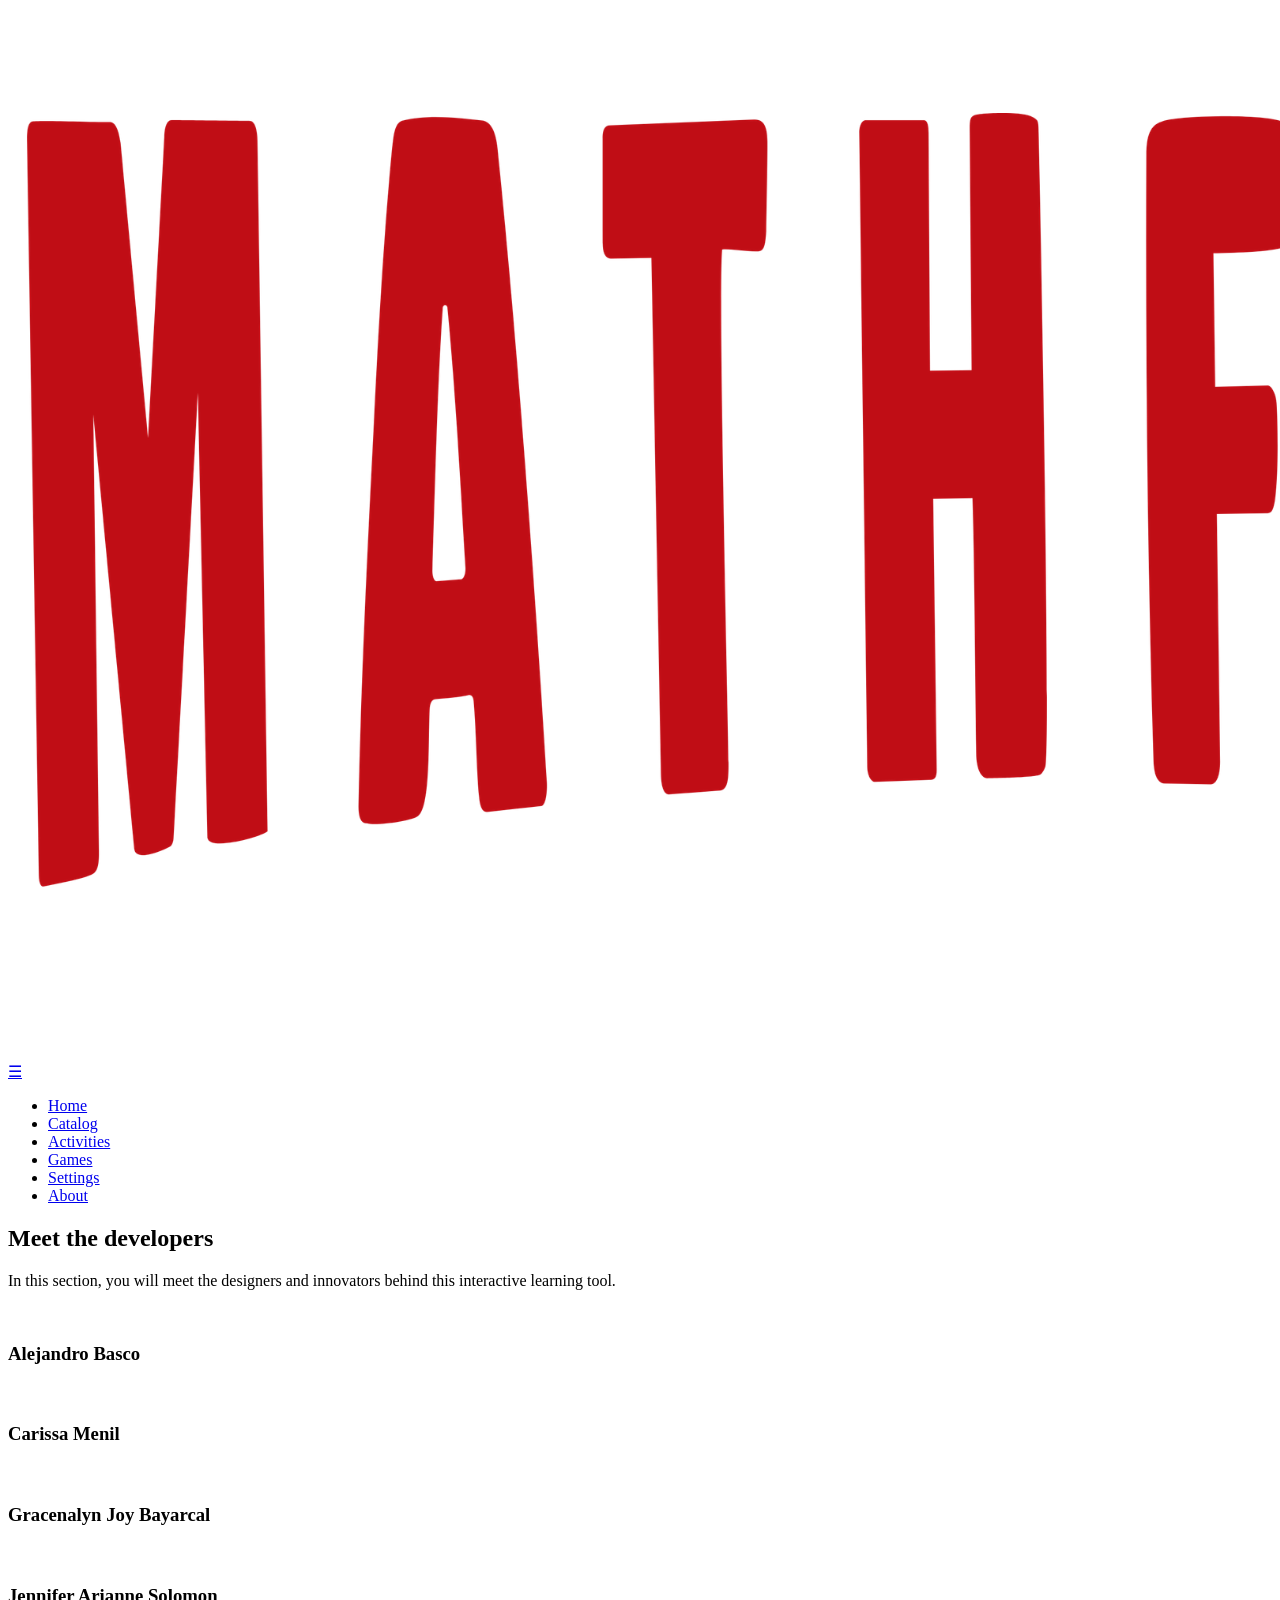
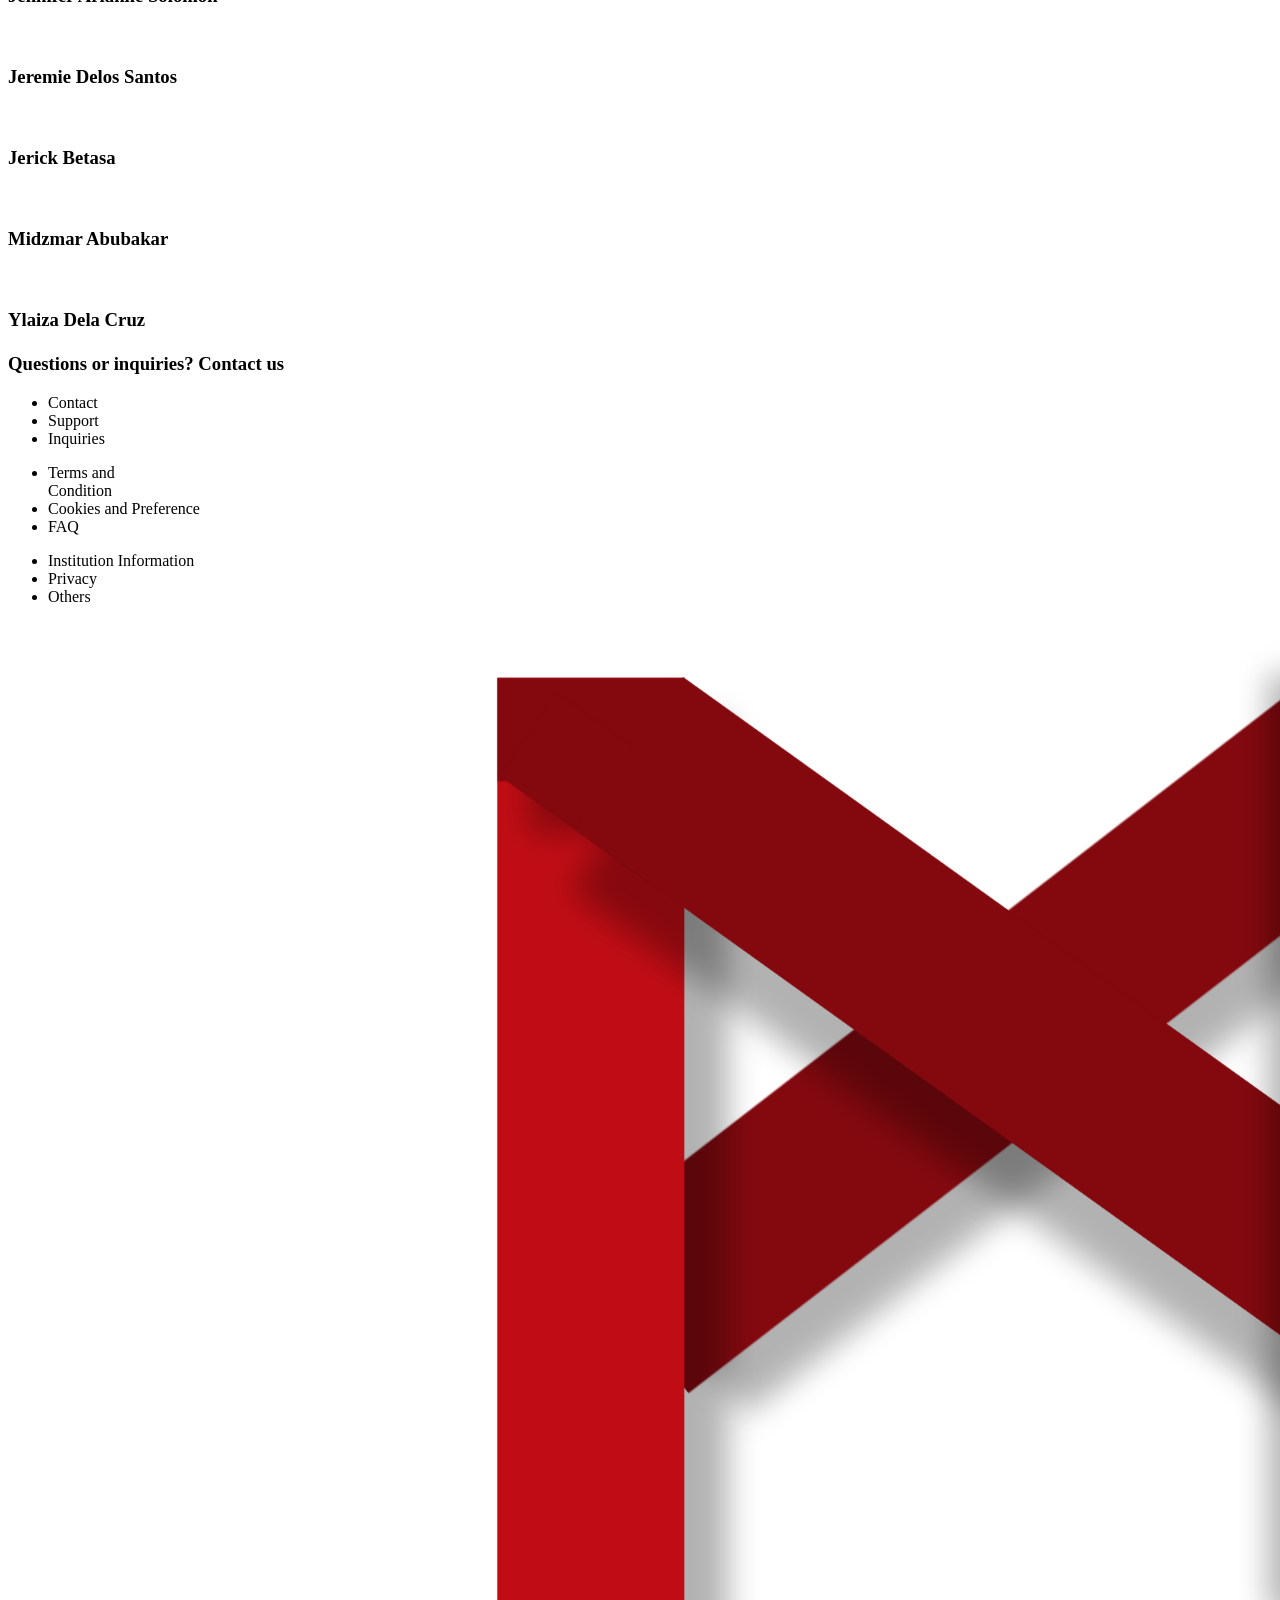
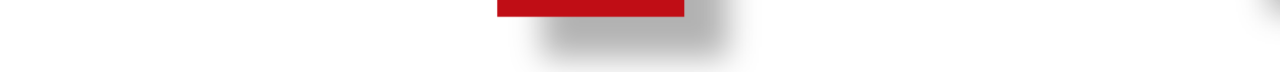
==== about.html @ 94549866 "Initial MathFlix website" ====
<!DOCTYPE html>
<html lang="en">
    <head>
        <meta charset="UTF-8">
        <meta name="viewport" content="width=device-width, initial-scale=1.0">
        <link rel="stylesheet" href="css/about.css">
        <link rel="icon" type="image/png" href="favicon.png">
        <link href="https://fonts.googleapis.com/css2?family=Bebas+Neue&display=swap" rel="stylesheet">
        <link href="https://fonts.googleapis.com/css2?family=Lexend+Deca:wght@100..900&display=swap" rel="stylesheet">
        <title>MathFlix</title>
    <title>About Us</title>
    </head>
    <body>
        <section id="intro">
            <img id="logo" src="logo 2.png">
            <a href="#" id="menuButton">☰</a>
            <nav id="nav1">
                <ul>
                    <li class="but1"><a class="a1" href="index.html">Home</a></li>
                    <li class="but1"><a class="a1" href="catalog.html">Catalog</a></li>
                    <li class="but1"><a class="a1" href="activity.html">Activities</a></li>
                    <li class="but1"><a class="a1" href="games.html">Games</a></li>
                    <li class="but1"><a class="a1" href="settings.html">Settings</a></li>
                    <li class="but1"><a class="a1" href="about.html">About</a></li>
                </ul>
            </nav>
            <h2>Meet the developers</h2>
            <p>In this section, you will meet the designers and innovators
                behind this interactive learning tool.
            </p>
        </section>
        <section id="devs">
            <div class="developer">
            <div class="profile">
                <div class="pic">
                    <img src="">
                </div>
            </div>
            <div class="info">
                <h3>Alejandro Basco</h3>
                <h5></h5>
                <h5></h5>
            </div>
            </div>
            <div class="developer">
            <div class="profile">
                <div class="pic">
                    <img src="">
                </div>
            </div>
            <div class="info">
                <h3>Carissa Menil</h3>
                <h5></h5>
                <h5></h5>
            </div>
            </div>
            <div class="developer">
            <div class="profile">
                <div class="pic">
                    <img src="">
                </div>
            </div>
            <div class="info">
                <h3>Gracenalyn Joy Bayarcal</h3>
                <h5></h5>
                <h5></h5>
            </div>
            </div>
            <div class="developer">
            <div class="profile">
                <div class="pic">
                    <img src="">
                </div>
            </div>
            <div class="info">
                <h3>Jennifer Arianne Solomon</h3>
                <h5></h5>
                <h5></h5>
            </div>
            </div>
            <div class="developer">
            <div class="profile">
                <div class="pic">
                    <img src="">
                </div>
            </div>
            <div class="info">
                <h3>Jeremie Delos Santos</h3>
                <h5></h5>
                <h5></h5>
            </div>
            </div>
            <div class="developer">
            <div class="profile">
                <div class="pic">
                    <img src="">
                </div>
            </div>
            <div class="info">
                <h3>Jerick Betasa</h3>
                <h5></h5>
                <h5></h5>
            </div>
            </div>
            <div class="developer">
            <div class="profile">
                <div class="pic">
                    <img src="">
                </div>
            </div>
            <div class="info">
                <h3>Midzmar Abubakar</h3>
                <h5></h5>
                <h5></h5>
            </div>
            </div>
            <div class="developer">
            <div class="profile">
                <div class="pic">
                    <img src="">
                </div>
            </div>
            <div class="info">
                <h3>Ylaiza Dela Cruz</h3>
                <h5></h5>
                <h5></h5>
            </div>
            </div>
            
            <section id="end">
            <div id="endpart">
            <h3>Questions or inquiries? Contact us</h3>
                <div class="e1">
                <ul>
                    <li>Contact</li>
                    <li>Support</li>
                    <li>Inquiries</li>
                </ul>
                </div>
                <div class="e2">
                    <ul>
                        <li>Terms and <br>Condition</li>
                        <li>Cookies and Preference</li>
                        <li>FAQ</li>
                    </ul>
                </div>
                <div class="e3">
                    <ul>
                        <li>Institution Information</li>
                        <li>Privacy</li>
                        <li>Others</li>
                    </ul>
                </div>
                <div class="e4">
                    <img id="logoend" src="logo.png">
                </div>
            </div>
        </section>
            <script src="about.js"></script>
        </section>
    </body>
</html>
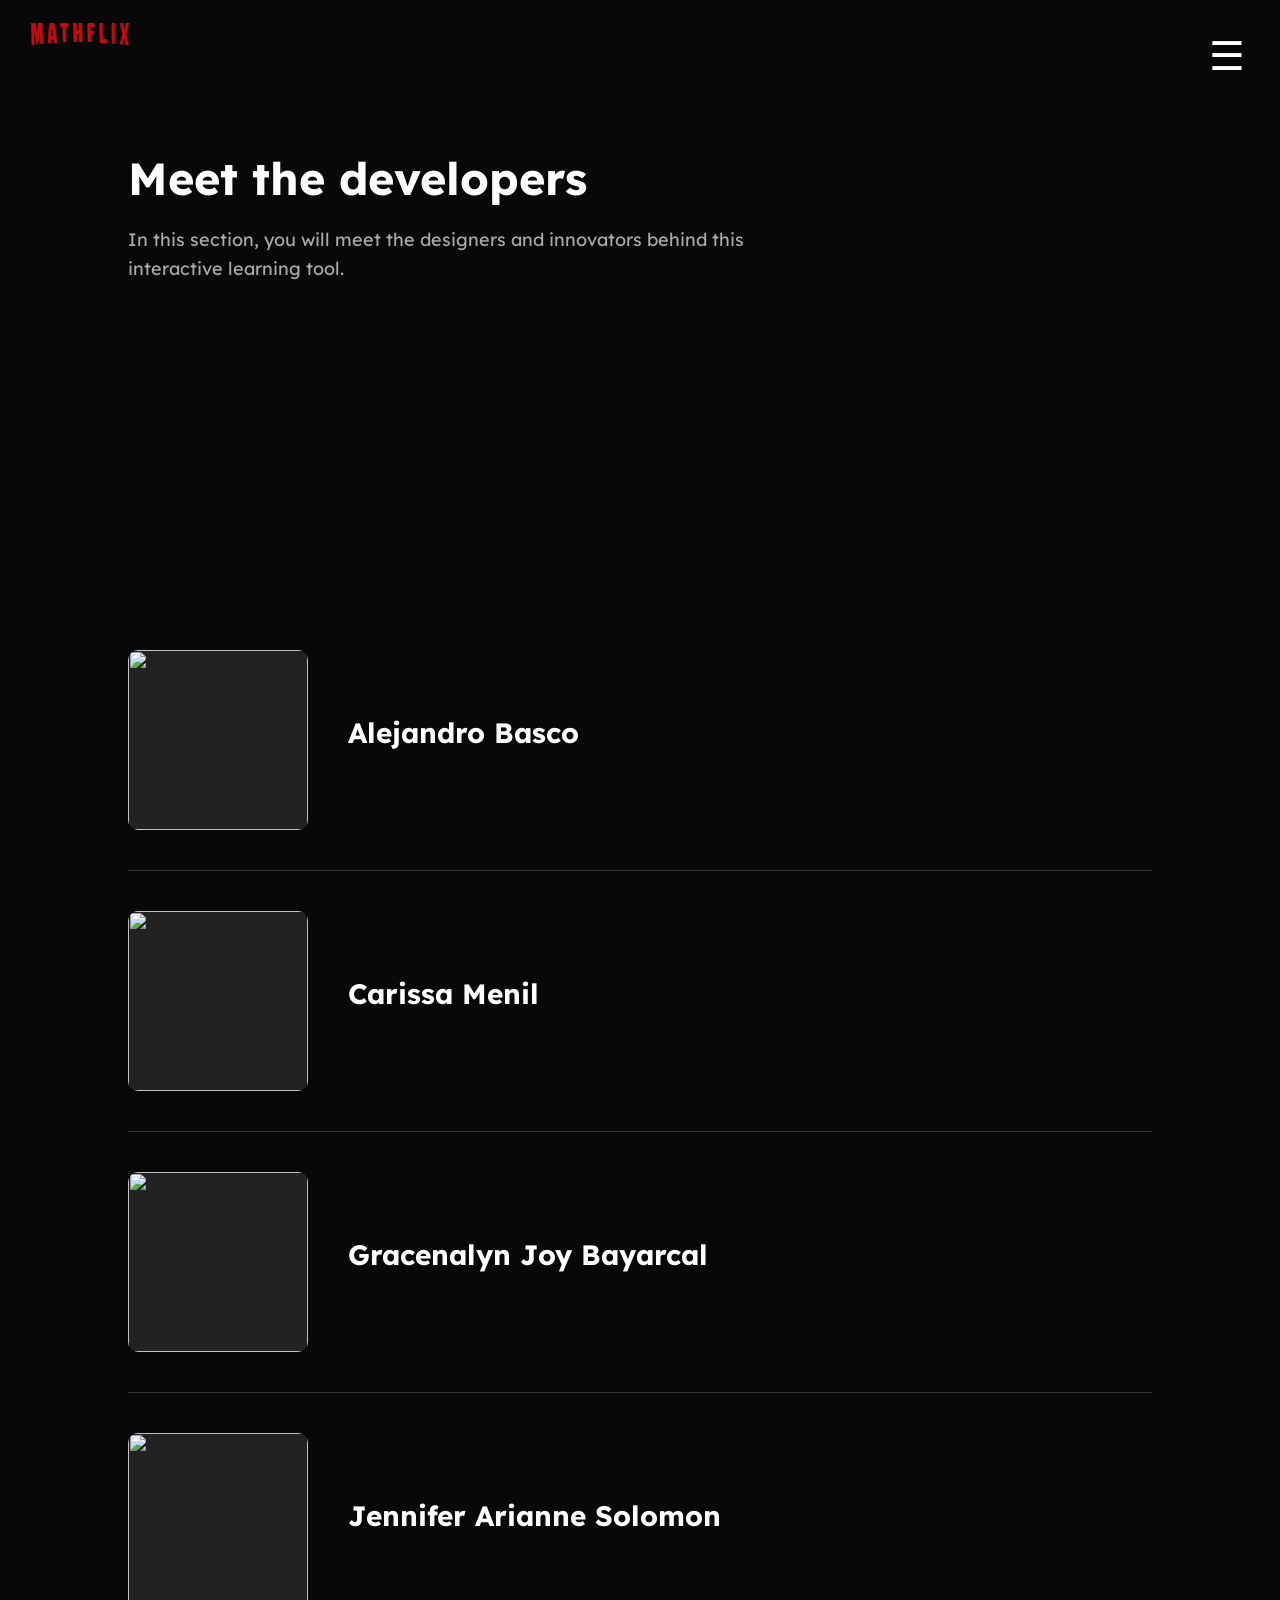
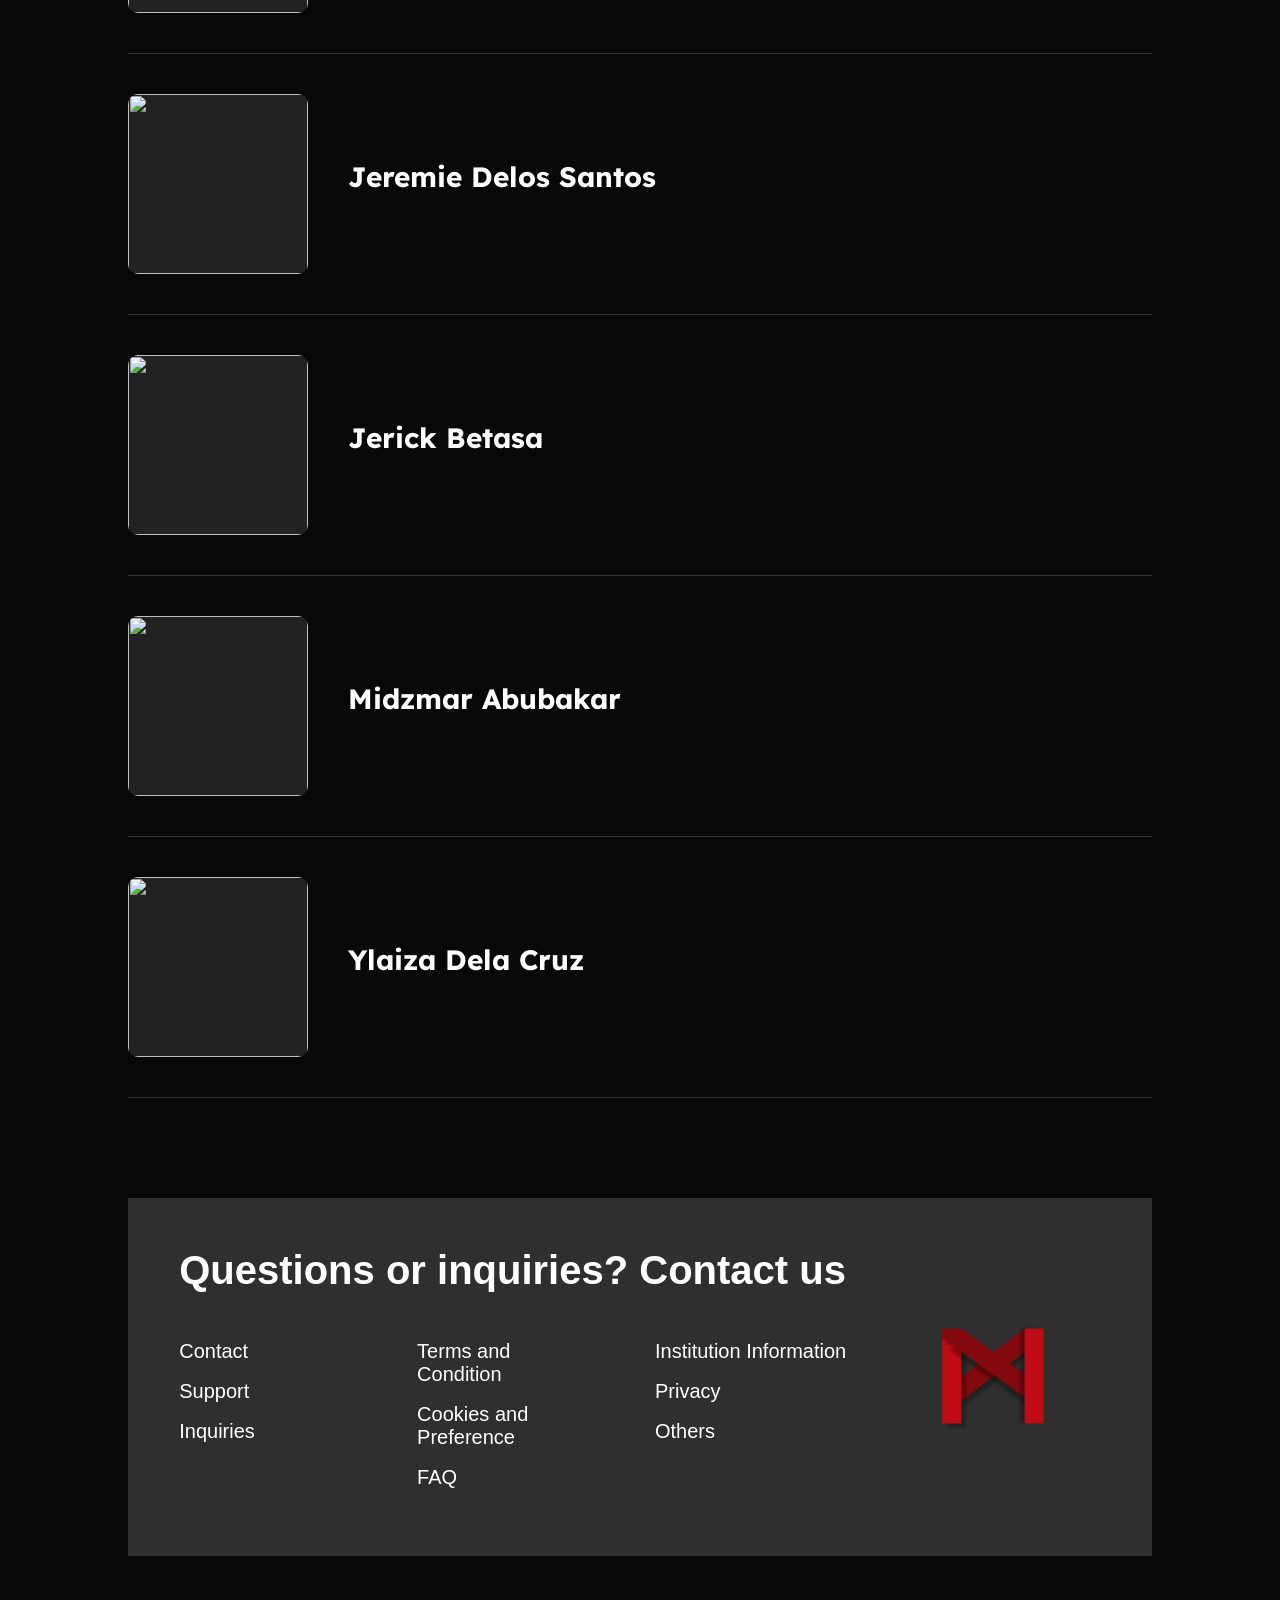
==== commit a19d5945: "Update about.html" ====
--- a/about.html
+++ b/about.html
@@ -3,7 +3,7 @@
     <head>
         <meta charset="UTF-8">
         <meta name="viewport" content="width=device-width, initial-scale=1.0">
-        <link rel="stylesheet" href="css/about.css">
+        <link rel="stylesheet" href="about.css">
         <link rel="icon" type="image/png" href="favicon.png">
         <link href="https://fonts.googleapis.com/css2?family=Bebas+Neue&display=swap" rel="stylesheet">
         <link href="https://fonts.googleapis.com/css2?family=Lexend+Deca:wght@100..900&display=swap" rel="stylesheet">
@@ -159,4 +159,4 @@
             <script src="about.js"></script>
         </section>
     </body>
-</html>+</html>
--- a/about.css
+++ b/about.css
@@ -0,0 +1,242 @@
+body {
+    margin:0;
+}
+
+#menuButton {
+    position: fixed;
+    top: 20px;
+    right: 20px;
+
+    z-index: 1000;
+
+    font-size: 40px;
+    text-decoration: none;
+
+    padding: 10px 15px;
+    border-radius: 8px;
+    color: white;
+    transition:0.1s ease-out;
+}
+
+#menuButton:hover {
+    transform: scale(1.2);
+    text-shadow: 0px 0px 10px rgba(231, 73, 73);
+    cursor: pointer;
+}
+
+#nav1 {
+    font-family: "inter", sans-serif;
+    font-weight: bolder;
+    font-size:20px;
+    position: fixed;
+    top: 0;
+    right: 0;
+    width: 350px;
+    height: 100vh;
+    background-color: rgb(15, 7, 131);
+
+    transform: translateX(100%);
+    transition: transform 0.2s ease-in-out;
+}
+
+#nav1.open {
+    transform: translateX(0);
+}
+
+#nav1 ul {
+    margin: 0;
+    padding: 0;
+    list-style: none;
+    position: absolute;
+    top: 80px;
+    width: 100%;
+}
+
+#nav1 li {
+    display:block;
+}
+
+#nav1 .a1 {
+    display: block;
+    padding: 15px 25px;
+    margin-top:20px;
+
+    color: white;
+    text-decoration: none;
+
+    transition: 0.2s;
+}
+
+#nav1 .a1:hover {
+    background-color: rgb(121, 161, 221);
+    color: white;
+    cursor: pointer;
+}
+
+#logo {
+    position: fixed;
+    top: 20px;
+    left: 30px;
+
+    margin: 0;
+
+    color: white;
+    font-family: "Bebas Neue", sans-serif;
+    font-size: 32px;
+    font-weight: bold;
+
+    letter-spacing: 5px;
+    font-weight: normal;
+
+    z-index: 1000;
+
+    width:100px;
+    height:30px;
+}
+
+#intro {
+    min-height: 350px;
+    padding: 150px 10% 60px;
+
+    background-color: #080808;
+    color: white;
+
+    font-family: "Lexend Deca", sans-serif;
+}
+
+#intro h2 {
+    margin: 0 0 20px;
+
+    font-size: 45px;
+    text-align: left;
+}
+
+#intro p {
+    max-width: 700px;
+
+    margin: 0;
+
+    color: #aaa;
+    font-size: 18px;
+    line-height: 1.6;
+    text-align: left;
+}
+
+
+#devs {
+    padding: 50px 10% 100px;
+
+    background-color: #080808;
+    color: white;
+
+    font-family: "Lexend Deca", sans-serif;
+}
+
+#devs .profile {
+    width: 180px;
+    height: 180px;
+
+    flex-shrink: 0;
+}
+
+#devs .pic {
+    width: 100%;
+    height: 100%;
+}
+
+#devs .pic img {
+    width: 100%;
+    height: 100%;
+
+    object-fit: cover;
+}
+
+#devs .info {
+    flex: 1;
+}
+
+#devs .info h3 {
+    margin: 0 0 15px;
+    font-size: 28px;
+}
+
+#devs .info h5 {
+    margin: 8px 0;
+
+    font-size: 16px;
+    font-weight: normal;
+    color: #aaa;
+}
+
+#devs .pic {
+    width: 180px;
+    height: 180px;
+
+    border-radius: 10px;
+    overflow: hidden;
+
+    background-color: #222;
+}
+
+#devs .pic img {
+    width: 100%;
+    height: 100%;
+    object-fit: cover;
+    display: block;
+}
+
+.developer {
+    display: flex;
+    align-items: center;
+    gap: 40px;
+
+    padding: 40px 0;
+    border-bottom: 1px solid #333;
+}
+
+#end {
+    background-color: #302f2f;
+    color: white;
+    padding: 50px 0;
+    margin-top:100px;
+}
+
+#endpart {
+    width: 90%;
+    margin: 0 auto;
+
+    display: grid;
+    grid-template-columns: repeat(4, 1fr);
+    gap: 30px;
+}
+
+#endpart h3 {
+    grid-column: 1 / -1;
+    margin: 0;
+    
+    font-family: "Inter", sans-serif;
+    font-size: 40px;
+    font-weight: bold;
+}
+
+#endpart ul{
+    list-style: none;
+    margin: 0;
+    padding: 0;
+    font-family: "Inter", sans-serif;
+    font-size:20px;
+}
+
+#endpart li {
+    margin:17px auto;
+}
+
+#endpart li:hover{
+    color:blue;
+    cursor: pointer;
+}
+
+#logoend {
+    width:200px;
+    padding:0;
+}
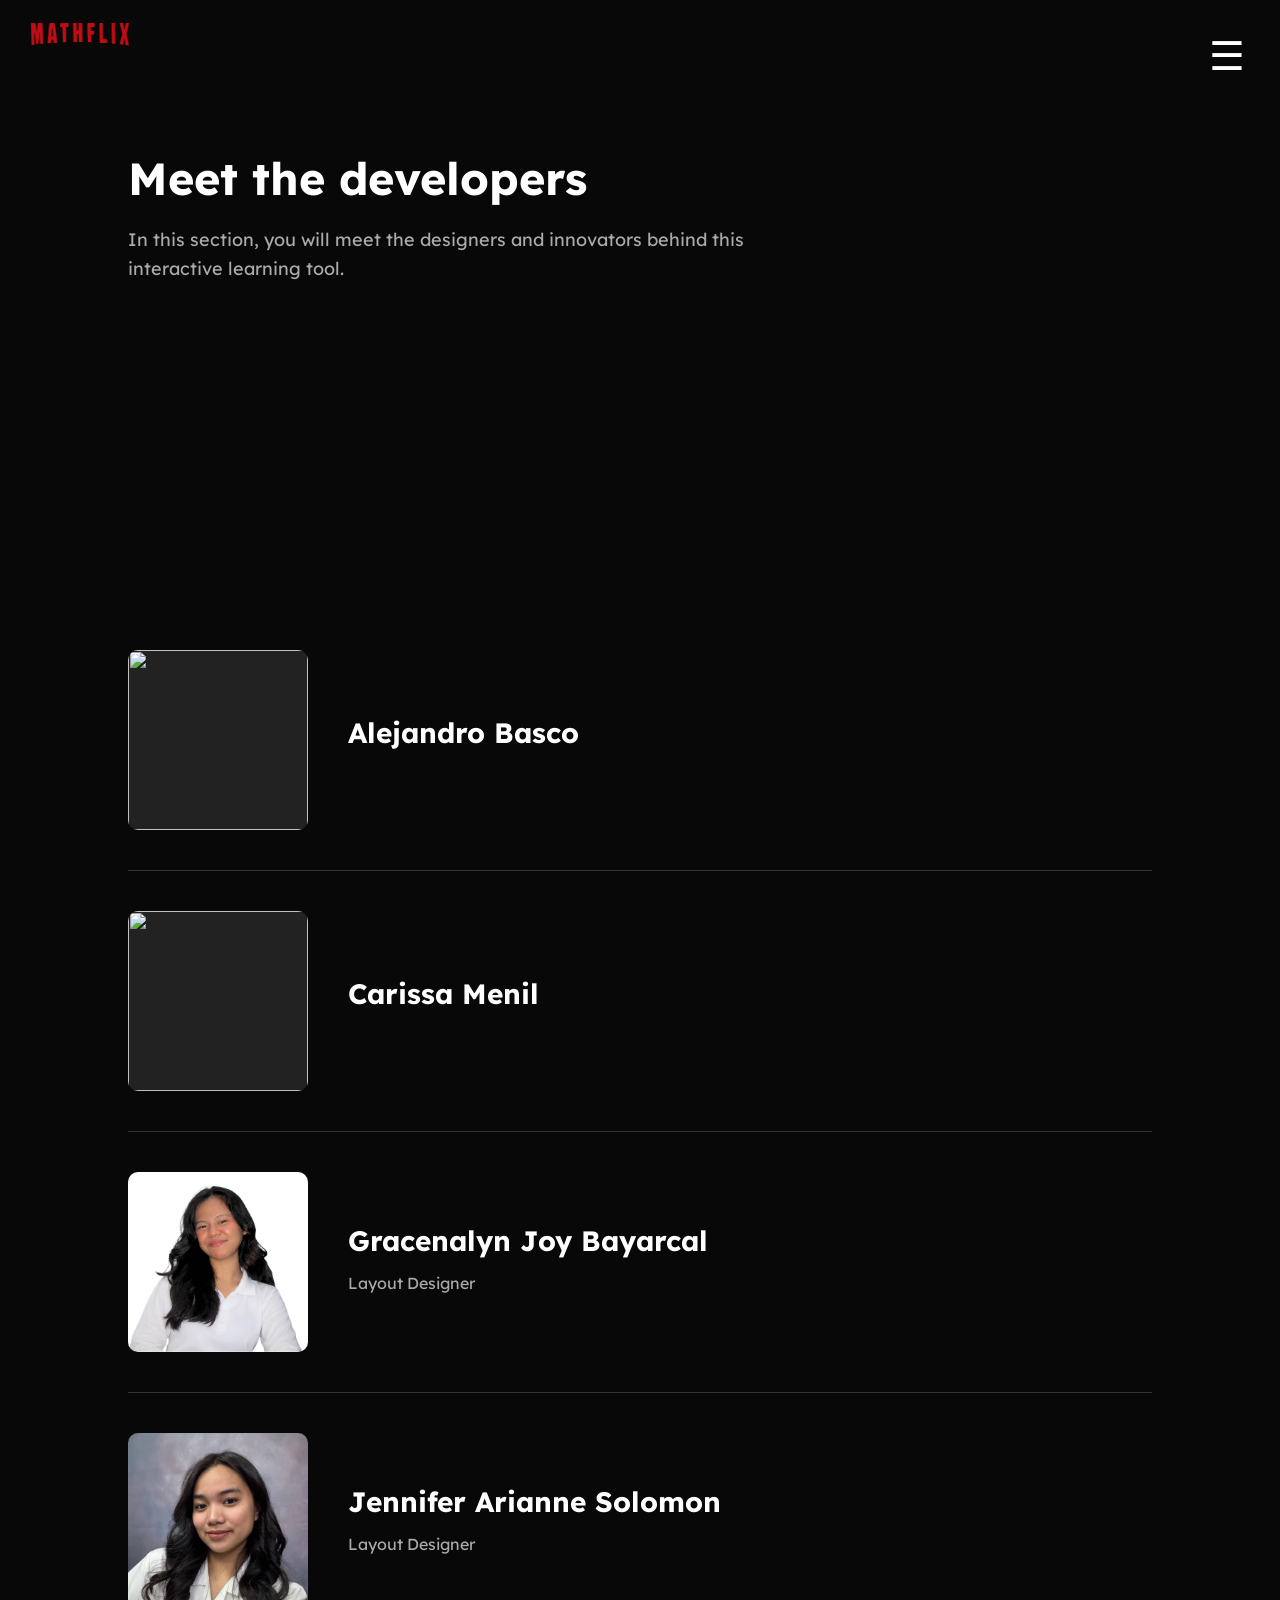
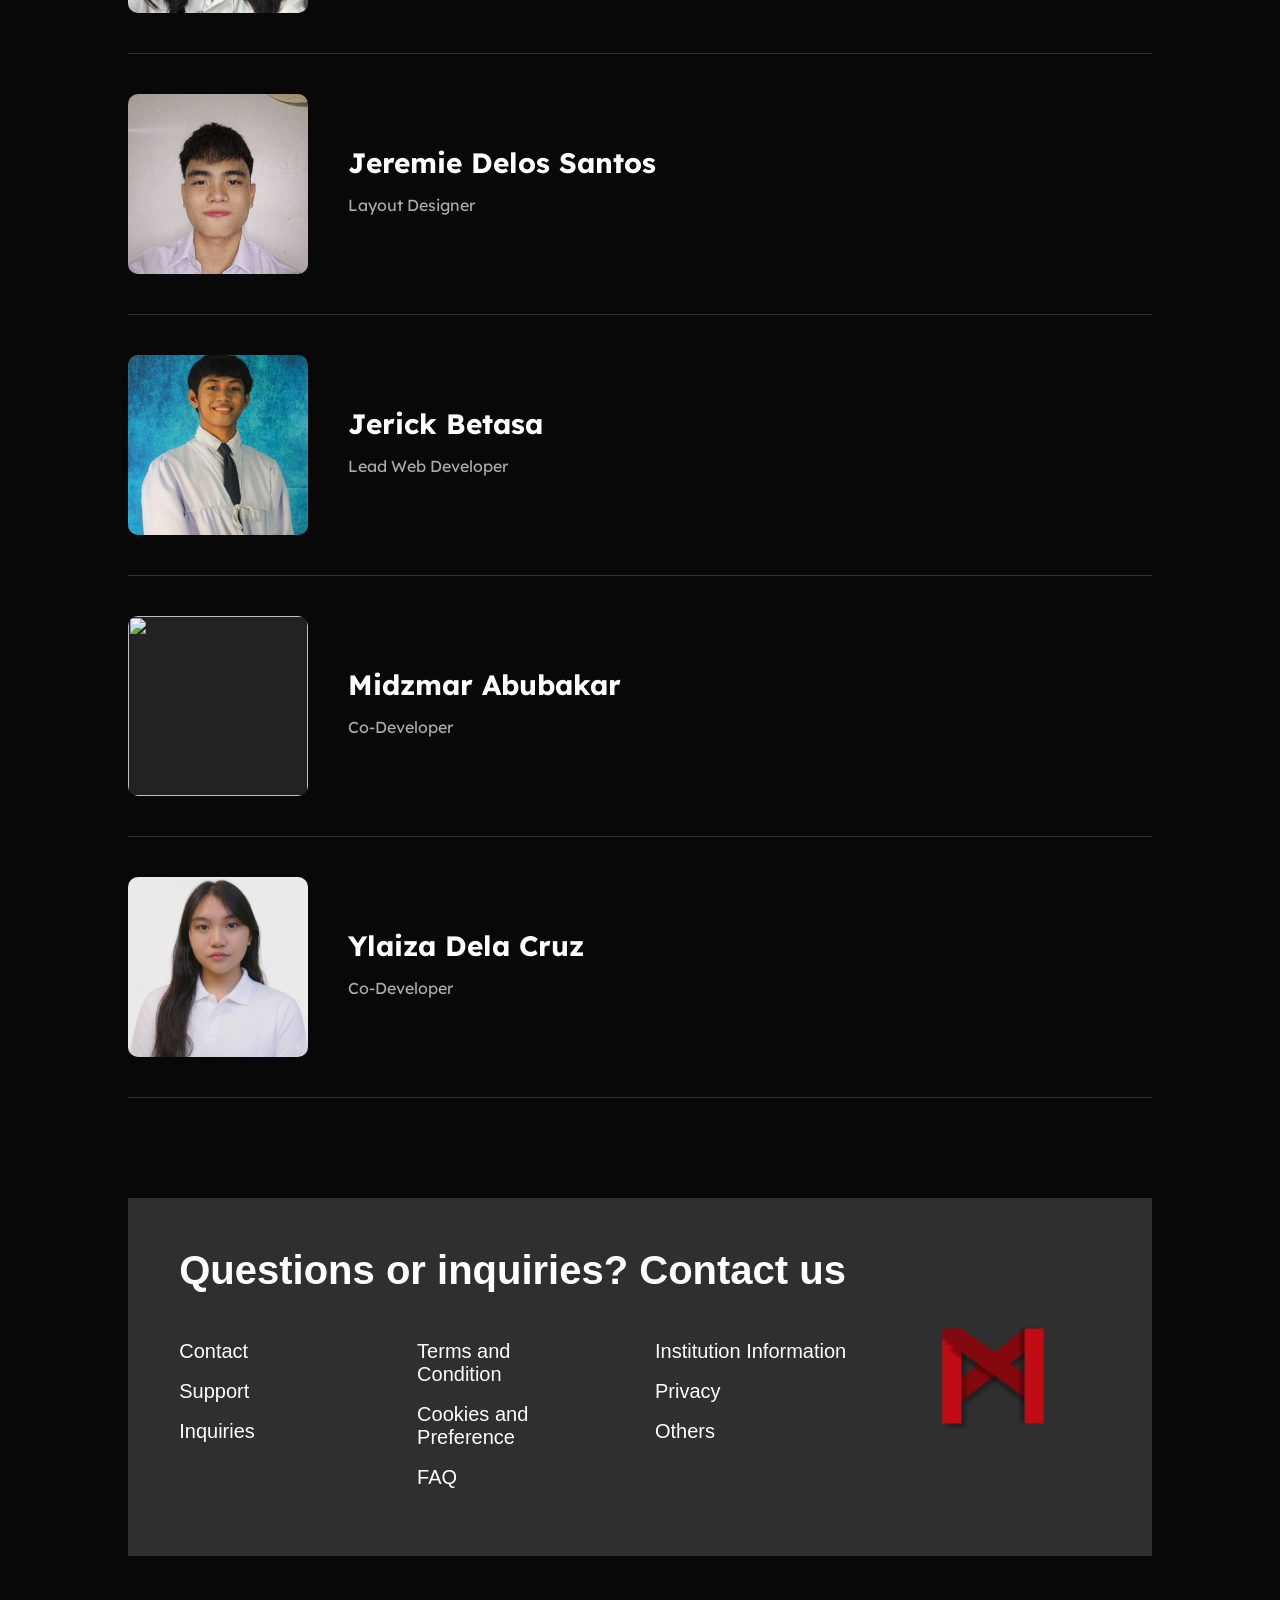
==== commit a322f61c: "Update Website" ====
--- a/about.html
+++ b/about.html
@@ -3,7 +3,7 @@
     <head>
         <meta charset="UTF-8">
         <meta name="viewport" content="width=device-width, initial-scale=1.0">
-        <link rel="stylesheet" href="about.css">
+        <link rel="stylesheet" href="Cascade/about.css">
         <link rel="icon" type="image/png" href="favicon.png">
         <link href="https://fonts.googleapis.com/css2?family=Bebas+Neue&display=swap" rel="stylesheet">
         <link href="https://fonts.googleapis.com/css2?family=Lexend+Deca:wght@100..900&display=swap" rel="stylesheet">
@@ -57,48 +57,48 @@
             <div class="developer">
             <div class="profile">
                 <div class="pic">
-                    <img src="">
+                    <img src="/devp/Bayarcal.jpg">
                 </div>
             </div>
             <div class="info">
                 <h3>Gracenalyn Joy Bayarcal</h3>
-                <h5></h5>
+                <h5>Layout Designer</h5>
                 <h5></h5>
             </div>
             </div>
             <div class="developer">
             <div class="profile">
                 <div class="pic">
-                    <img src="">
+                    <img src="/devp/Solomon.jpg">
                 </div>
             </div>
             <div class="info">
                 <h3>Jennifer Arianne Solomon</h3>
-                <h5></h5>
+                <h5>Layout Designer</h5>
                 <h5></h5>
             </div>
             </div>
             <div class="developer">
             <div class="profile">
                 <div class="pic">
-                    <img src="">
+                    <img src="/devp/Jeremie.jpg">
                 </div>
             </div>
             <div class="info">
                 <h3>Jeremie Delos Santos</h3>
-                <h5></h5>
+                <h5>Layout Designer</h5>
                 <h5></h5>
             </div>
             </div>
             <div class="developer">
             <div class="profile">
                 <div class="pic">
-                    <img src="">
+                    <img src="/devp/TOGA.jpg">
                 </div>
             </div>
             <div class="info">
                 <h3>Jerick Betasa</h3>
-                <h5></h5>
+                <h5>Lead Web Developer</h5>
                 <h5></h5>
             </div>
             </div>
@@ -110,19 +110,19 @@
             </div>
             <div class="info">
                 <h3>Midzmar Abubakar</h3>
-                <h5></h5>
+                <h5>Co-Developer</h5>
                 <h5></h5>
             </div>
             </div>
             <div class="developer">
             <div class="profile">
                 <div class="pic">
-                    <img src="">
+                    <img src="/devp/Ylaiza.png">
                 </div>
             </div>
             <div class="info">
                 <h3>Ylaiza Dela Cruz</h3>
-                <h5></h5>
+                <h5>Co-Developer</h5>
                 <h5></h5>
             </div>
             </div>
@@ -156,7 +156,7 @@
                 </div>
             </div>
         </section>
-            <script src="about.js"></script>
+            <script src="/java/about.js"></script>
         </section>
     </body>
 </html>
--- a/Cascade/about.css
+++ b/Cascade/about.css
@@ -0,0 +1,242 @@
+body {
+    margin:0;
+}
+
+#menuButton {
+    position: fixed;
+    top: 20px;
+    right: 20px;
+
+    z-index: 1000;
+
+    font-size: 40px;
+    text-decoration: none;
+
+    padding: 10px 15px;
+    border-radius: 8px;
+    color: white;
+    transition:0.1s ease-out;
+}
+
+#menuButton:hover {
+    transform: scale(1.2);
+    text-shadow: 0px 0px 10px rgba(231, 73, 73);
+    cursor: pointer;
+}
+
+#nav1 {
+    font-family: "inter", sans-serif;
+    font-weight: bolder;
+    font-size:20px;
+    position: fixed;
+    top: 0;
+    right: 0;
+    width: 350px;
+    height: 100vh;
+    background-color: rgb(153, 8, 32);
+
+    transform: translateX(100%);
+    transition: transform 0.2s ease-in-out;
+}
+
+#nav1.open {
+    transform: translateX(0);
+}
+
+#nav1 ul {
+    margin: 0;
+    padding: 0;
+    list-style: none;
+    position: absolute;
+    top: 80px;
+    width: 100%;
+}
+
+#nav1 li {
+    display:block;
+}
+
+#nav1 .a1 {
+    display: block;
+    padding: 15px 25px;
+    margin-top:20px;
+
+    color: white;
+    text-decoration: none;
+
+    transition: 0.2s;
+}
+
+#nav1 .a1:hover {
+    background-color: rgb(121, 161, 221);
+    color: white;
+    cursor: pointer;
+}
+
+#logo {
+    position: fixed;
+    top: 20px;
+    left: 30px;
+
+    margin: 0;
+
+    color: white;
+    font-family: "Bebas Neue", sans-serif;
+    font-size: 32px;
+    font-weight: bold;
+
+    letter-spacing: 5px;
+    font-weight: normal;
+
+    z-index: 1000;
+
+    width:100px;
+    height:30px;
+}
+
+#intro {
+    min-height: 350px;
+    padding: 150px 10% 60px;
+
+    background-color: #080808;
+    color: white;
+
+    font-family: "Lexend Deca", sans-serif;
+}
+
+#intro h2 {
+    margin: 0 0 20px;
+
+    font-size: 45px;
+    text-align: left;
+}
+
+#intro p {
+    max-width: 700px;
+
+    margin: 0;
+
+    color: #aaa;
+    font-size: 18px;
+    line-height: 1.6;
+    text-align: left;
+}
+
+
+#devs {
+    padding: 50px 10% 100px;
+
+    background-color: #080808;
+    color: white;
+
+    font-family: "Lexend Deca", sans-serif;
+}
+
+#devs .profile {
+    width: 180px;
+    height: 180px;
+
+    flex-shrink: 0;
+}
+
+#devs .pic {
+    width: 100%;
+    height: 100%;
+}
+
+#devs .pic img {
+    width: 100%;
+    height: 100%;
+    object-position: center 20%;
+    object-fit: cover;
+}
+
+#devs .info {
+    flex: 1;
+}
+
+#devs .info h3 {
+    margin: 0 0 15px;
+    font-size: 28px;
+}
+
+#devs .info h5 {
+    margin: 8px 0;
+
+    font-size: 16px;
+    font-weight: normal;
+    color: #aaa;
+}
+
+#devs .pic {
+    width: 180px;
+    height: 180px;
+
+    border-radius: 10px;
+    overflow: hidden;
+
+    background-color: #222;
+}
+
+#devs .pic img {
+    width: 100%;
+    height: 100%;
+    object-fit: cover;
+    display: block;
+}
+
+.developer {
+    display: flex;
+    align-items: center;
+    gap: 40px;
+
+    padding: 40px 0;
+    border-bottom: 1px solid #333;
+}
+
+#end {
+    background-color: #302f2f;
+    color: white;
+    padding: 50px 0;
+    margin-top:100px;
+}
+
+#endpart {
+    width: 90%;
+    margin: 0 auto;
+
+    display: grid;
+    grid-template-columns: repeat(4, 1fr);
+    gap: 30px;
+}
+
+#endpart h3 {
+    grid-column: 1 / -1;
+    margin: 0;
+    
+    font-family: "Inter", sans-serif;
+    font-size: 40px;
+    font-weight: bold;
+}
+
+#endpart ul{
+    list-style: none;
+    margin: 0;
+    padding: 0;
+    font-family: "Inter", sans-serif;
+    font-size:20px;
+}
+
+#endpart li {
+    margin:17px auto;
+}
+
+#endpart li:hover{
+    color:blue;
+    cursor: pointer;
+}
+
+#logoend {
+    width:200px;
+    padding:0;
+}
